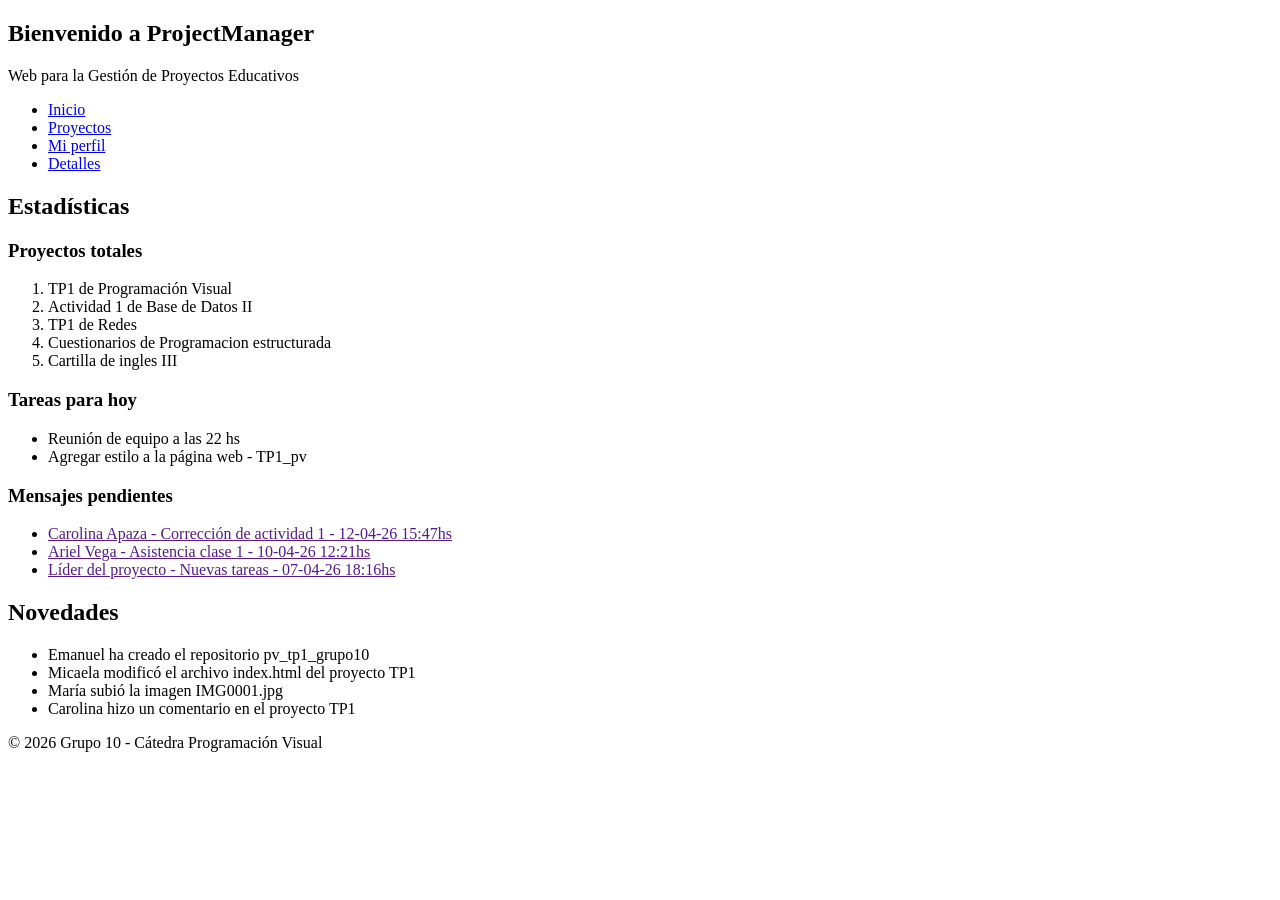
==== index.html @ 6450e7d2 "links" ====
<!doctype html>
<html lang="es">
<head>
  <meta charset="UTF-8" />
  <meta name="viewport" content="width=device-width, initial-scale=1.0" />
  <title>Panel principal</title>
  <link rel="stylesheet" href="/pv_tp1_grupo10/css/estilos.css">
</head>

<body class="contenedor2">
  <header>
    <nav>
      <h1 id="titulo">Bienvenido a ProjectManager</h1>
      <p class="description"> Web para la Gestión de Proyectos Educativos</p>
      <ul>
        <li><a href="index.html">Inicio</a></li>
        <li><a href="proyectos.html">Proyectos</a></li>
        <li><a href="perfil.html">Mi perfil</a></li>
        <li><a href="detalle.html">Detalles</a></li>
      </ul>
    </nav>
  </header>
  <main>
    <section>
      <h2 id="subtitulo">Estadísticas</h2>
      <article>
        <h3 id="apartado">Proyectos totales</h3>
        <ol class="datos">
          <li>TP1 de Programación Visual</li>
          <li>Actividad 1 de Base de Datos II</li>
          <li>TP1 de Redes</li>
          <li>Cuestionarios de Programacion estructurada</li>
          <li>Cartilla de ingles III</li>
        </ol>
      </article>
      <article>
        <h3 id="apartado">Tareas para hoy</h3>
        <ul class="datos">
          <li>Reunión de equipo a las 22 hs</li>
          <li>Agregar estilo a la página web - TP1_pv</li>
        </ul>
      </article>
      <article>
        <h3 id="apartado">Mensajes pendientes</h3>
        <ul class="datos">
          <li><a href="">Carolina Apaza - Corrección de actividad 1 - 12-04-26 15:47hs</a></li>
          <li><a href="">Ariel Vega - Asistencia clase 1 - 10-04-26 12:21hs</a></li>
          <li><a href="">Líder del proyecto - Nuevas tareas - 07-04-26 18:16hs</a></li>
        </ul>
      </article>
    </section>
    <section>
      <h2 id="subtitulo">Novedades</h2>
      <ul class="datos">
        <li>Emanuel ha creado el repositorio pv_tp1_grupo10</li>
        <li>Micaela modificó el archivo index.html del proyecto TP1</li>
        <li>María subió la imagen IMG0001.jpg</li>
        <li>Carolina hizo un comentario en el proyecto TP1</li>
      </ul>
    </section>
    <footer>
      <p>&copy; 2026 Grupo 10 - Cátedra Programación Visual</p>
    </footer>
  </main>
</body>

</html>
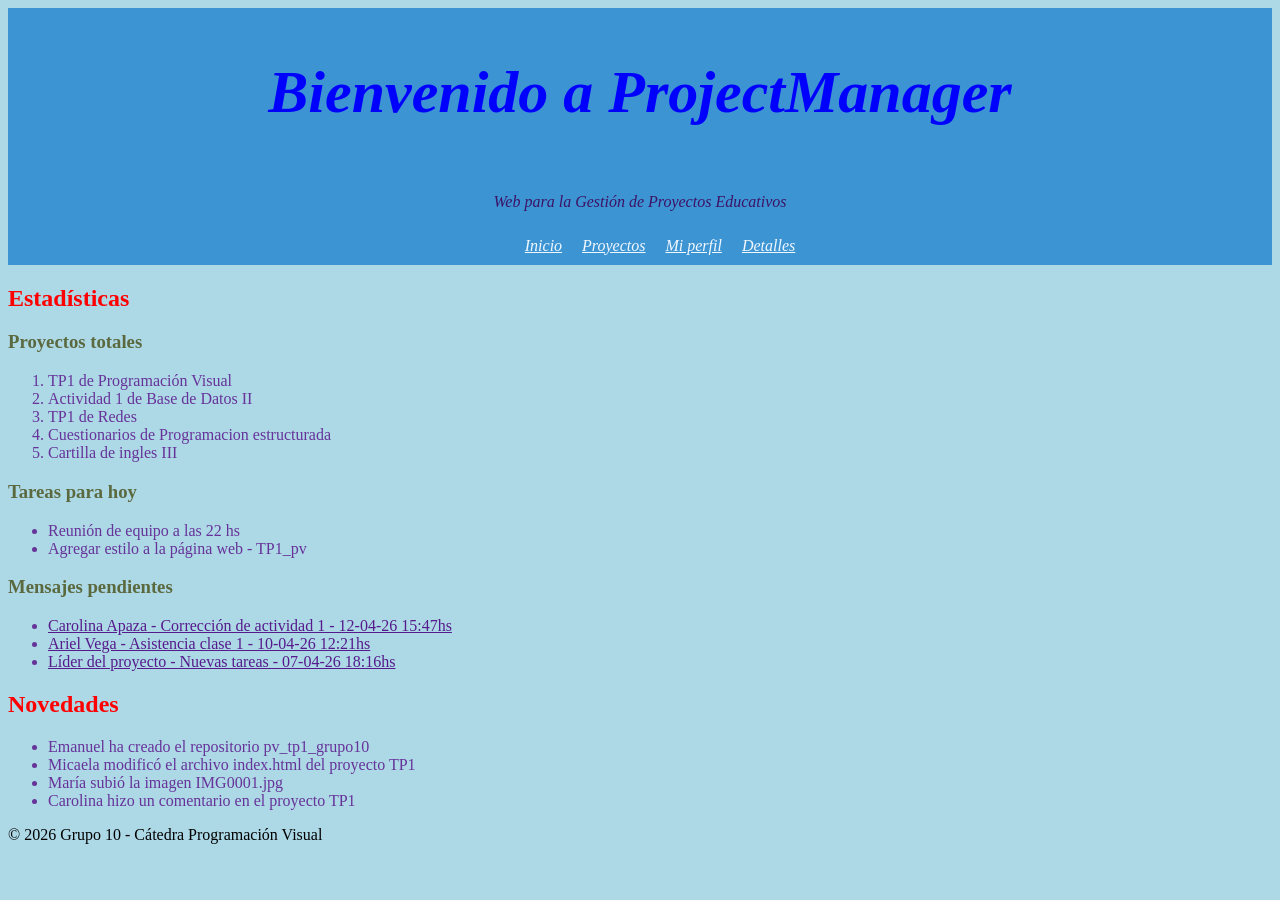
==== commit e94bbc73: "detalle estetico" ====
--- a/index.html
+++ b/index.html
@@ -4,7 +4,7 @@
   <meta charset="UTF-8" />
   <meta name="viewport" content="width=device-width, initial-scale=1.0" />
   <title>Panel principal</title>
-  <link rel="stylesheet" href="/pv_tp1_grupo10/css/estilos.css">
+  <link rel="stylesheet" href="/css/estilos.css">
 </head>
 
 <body class="contenedor2">
--- a/css/estilos.css
+++ b/css/estilos.css
@@ -0,0 +1,63 @@
+h1{
+    text-align: center;
+    
+} 
+
+nav{
+    font-style: italic;
+    background-color: rgb(61, 148, 211);
+    display: grid;
+    text-align: center;
+}
+nav ul{
+    display: flex;
+    margin-bottom: 10px;
+    list-style: none;
+    margin-top: 10px;
+    justify-content: center;
+    gap: 20px;
+}
+nav a{
+    color: aliceblue;
+}
+nav a:hover{
+    color: blue;
+}
+.contenedor2{
+    background-color: rgb(173, 216, 230);
+}
+img{
+    max-width: 300px;
+}
+#titulo {
+    color: blue;
+    font-size: 60px;
+}
+.description {
+    color: rgb(60, 19, 101);
+    text-align: center;
+}
+#subtitulo {
+    color: red; 
+}
+#subtitulo1 {
+    color: red;
+    text-align: center;
+}
+.datos {
+    color: rebeccapurple;
+}
+.datos1 {
+    color: rebeccapurple;
+    text-align: center;
+}
+#apartado {
+    color: rgb(91, 105, 63);
+}
+#apartado1 {
+    color: rgb(91, 105, 63);
+    text-align: center;
+}
+.categoria {
+    color: rgb(34, 34, 167);
+}
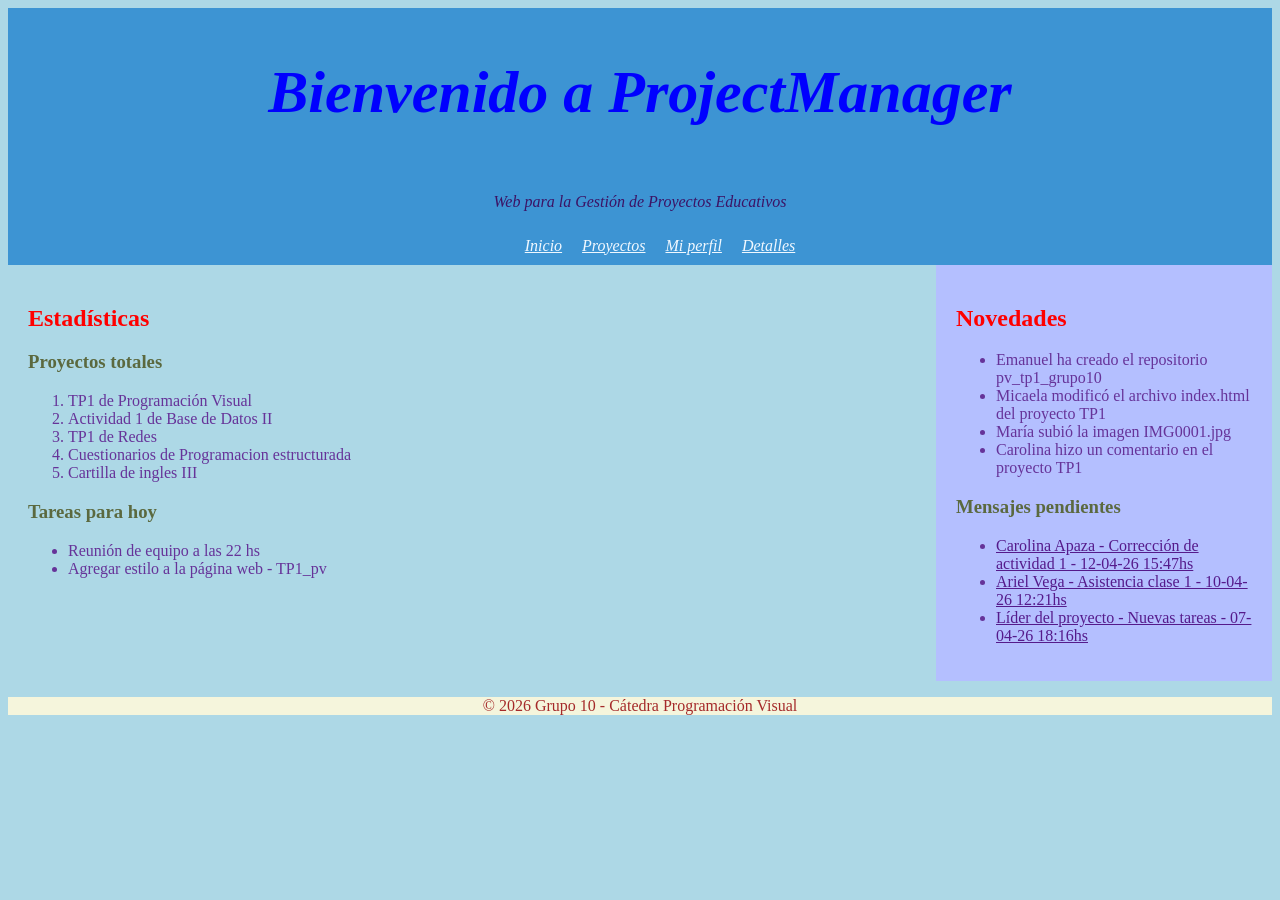
==== commit ff9272b5: "actualizo estilos, estructura y reparo errores de enlace" ====
--- a/index.html
+++ b/index.html
@@ -1,10 +1,18 @@
 <!doctype html>
 <html lang="es">
+
 <head>
   <meta charset="UTF-8" />
   <meta name="viewport" content="width=device-width, initial-scale=1.0" />
-  <title>Panel principal</title>
-  <link rel="stylesheet" href="/css/estilos.css">
+  <title>Inicio</title>
+  <link rel="stylesheet" href="css/style.css">
+  <style>
+    footer {
+      text-align: center;
+      color: brown;
+      background-color: beige;
+    }
+  </style>
 </head>
 
 <body class="contenedor2">
@@ -21,43 +29,48 @@
     </nav>
   </header>
   <main>
-    <section>
-      <h2 id="subtitulo">Estadísticas</h2>
-      <article>
-        <h3 id="apartado">Proyectos totales</h3>
-        <ol class="datos">
-          <li>TP1 de Programación Visual</li>
-          <li>Actividad 1 de Base de Datos II</li>
-          <li>TP1 de Redes</li>
-          <li>Cuestionarios de Programacion estructurada</li>
-          <li>Cartilla de ingles III</li>
-        </ol>
-      </article>
-      <article>
-        <h3 id="apartado">Tareas para hoy</h3>
-        <ul class="datos">
-          <li>Reunión de equipo a las 22 hs</li>
-          <li>Agregar estilo a la página web - TP1_pv</li>
-        </ul>
-      </article>
-      <article>
-        <h3 id="apartado">Mensajes pendientes</h3>
-        <ul class="datos">
-          <li><a href="">Carolina Apaza - Corrección de actividad 1 - 12-04-26 15:47hs</a></li>
-          <li><a href="">Ariel Vega - Asistencia clase 1 - 10-04-26 12:21hs</a></li>
-          <li><a href="">Líder del proyecto - Nuevas tareas - 07-04-26 18:16hs</a></li>
-        </ul>
-      </article>
-    </section>
-    <section>
-      <h2 id="subtitulo">Novedades</h2>
-      <ul class="datos">
-        <li>Emanuel ha creado el repositorio pv_tp1_grupo10</li>
-        <li>Micaela modificó el archivo index.html del proyecto TP1</li>
-        <li>María subió la imagen IMG0001.jpg</li>
-        <li>Carolina hizo un comentario en el proyecto TP1</li>
-      </ul>
-    </section>
+    <div class="contenedor-index">
+      <section class="izquierda">
+        <h2 id="subtitulo">Estadísticas</h2>
+        <article>
+          <h3 id="apartado">Proyectos totales</h3>
+          <ol class="datos">
+            <li>TP1 de Programación Visual</li>
+            <li>Actividad 1 de Base de Datos II</li>
+            <li>TP1 de Redes</li>
+            <li>Cuestionarios de Programacion estructurada</li>
+            <li>Cartilla de ingles III</li>
+          </ol>
+        </article>
+        <article>
+          <h3 id="apartado">Tareas para hoy</h3>
+          <ul class="datos">
+            <li>Reunión de equipo a las 22 hs</li>
+            <li>Agregar estilo a la página web - TP1_pv</li>
+          </ul>
+        </article>
+
+      </section>
+      <section class="derecha">
+        <article>
+          <h2 id="subtitulo">Novedades</h2>
+          <ul class="datos">
+            <li>Emanuel ha creado el repositorio pv_tp1_grupo10</li>
+            <li>Micaela modificó el archivo index.html del proyecto TP1</li>
+            <li>María subió la imagen IMG0001.jpg</li>
+            <li>Carolina hizo un comentario en el proyecto TP1</li>
+          </ul>
+        </article>
+        <article>
+          <h3 id="apartado">Mensajes pendientes</h3>
+          <ul class="datos">
+            <li><a href="">Carolina Apaza - Corrección de actividad 1 - 12-04-26 15:47hs</a></li>
+            <li><a href="">Ariel Vega - Asistencia clase 1 - 10-04-26 12:21hs</a></li>
+            <li><a href="">Líder del proyecto - Nuevas tareas - 07-04-26 18:16hs</a></li>
+          </ul>
+        </article>
+      </section>
+    </div>
     <footer>
       <p>&copy; 2026 Grupo 10 - Cátedra Programación Visual</p>
     </footer>
--- a/css/style.css
+++ b/css/style.css
@@ -0,0 +1,76 @@
+h1{
+    text-align: center;
+    
+} 
+
+nav{
+    font-style: italic;
+    background-color: rgb(61, 148, 211);
+    display: grid;
+    text-align: center;
+}
+nav ul{
+    display: flex;
+    margin-bottom: 10px;
+    list-style: none;
+    margin-top: 10px;
+    justify-content: center;
+    gap: 20px;
+}
+nav a{
+    color: aliceblue;
+}
+nav a:hover{
+    color: blue;
+}
+.contenedor2{
+    background-color: rgb(173, 216, 230);
+}
+img{
+    max-width: 300px;
+}
+#titulo {
+    color: blue;
+    font-size: 60px;
+}
+.description {
+    color: rgb(60, 19, 101);
+    text-align: center;
+}
+#subtitulo {
+    color: red; 
+}
+#subtitulo1 {
+    color: red;
+    text-align: center;
+}
+.datos {
+    color: rebeccapurple;
+}
+.datos1 {
+    color: rebeccapurple;
+    text-align: center;
+}
+#apartado {
+    color: rgb(91, 105, 63);
+}
+#apartado1 {
+    color: rgb(91, 105, 63);
+    text-align: center;
+}
+.categoria {
+    color: rgb(34, 34, 167);
+}
+.contenedor-index{
+    display: flex;
+    height: auto;
+}
+.izquierda{
+    flex:3;
+    padding: 20px;
+}
+.derecha{
+    background-color: rgb(180, 191, 255);
+    flex:1;
+    padding: 20px;
+}
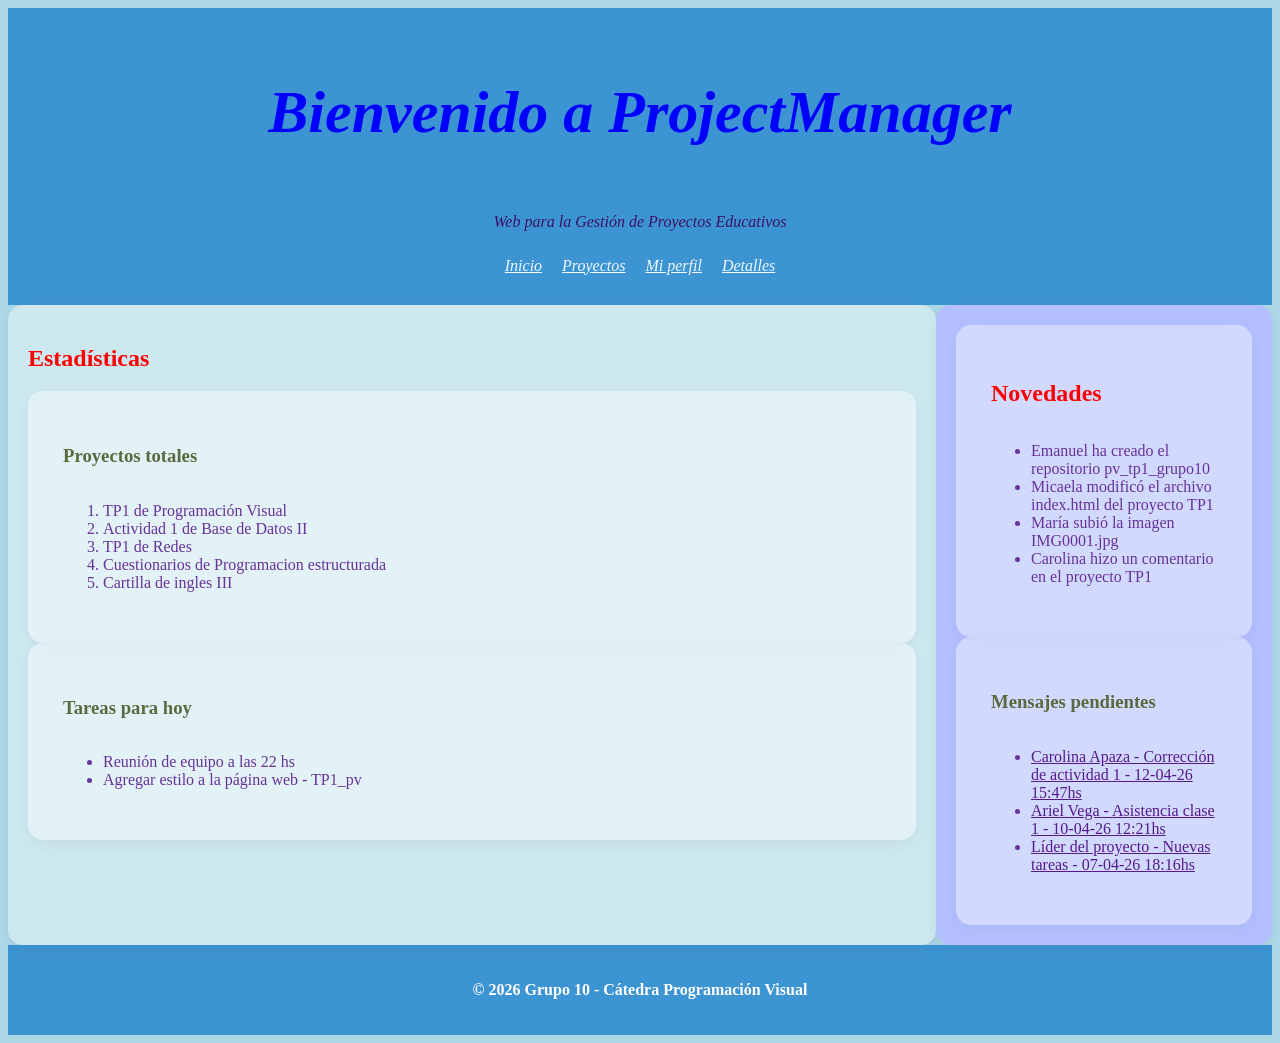
==== commit 0847a3d8: "correccion final" ====
--- a/index.html
+++ b/index.html
@@ -71,7 +71,7 @@
         </article>
       </section>
     </div>
-    <footer>
+    <footer class="fot">
       <p>&copy; 2026 Grupo 10 - Cátedra Programación Visual</p>
     </footer>
   </main>
--- a/css/style.css
+++ b/css/style.css
@@ -1,3 +1,72 @@
+
+:root {
+    --azul-header: rgb(61, 148, 211);
+    --celeste-fondo: rgb(173, 216, 230);
+    --azul-titulo: blue;
+    --rojo-subtitulo: red;
+    --violeta-datos: rebeccapurple;
+    --verde-apartado: rgb(91, 105, 63);
+    --texto-descripcion: rgb(60, 19, 101);
+    --fuente-base: 'Segoe UI', Tahoma, Geneva, Verdana, sans-serif;
+}
+
+/* 2. ESTRUCTURA GENERAL (CSS Grid) */
+.header1 {
+    margin: 0;
+    font-family: var(--fuente-base);
+    background-color: var(--celeste-fondo);
+    display: grid;
+    grid-template-rows: auto 1fr auto;
+    min-height: 100vh;
+}
+
+.contenido {
+    display: grid;
+    grid-template-columns: 1fr; 
+    gap: 30px; 
+    max-width: 900px; 
+    margin: 0 auto; 
+    padding: 40px 20px;
+    box-sizing: border-box;
+}
+
+.fot {
+    background-color: var(--azul-header);
+    color: white;
+    text-align: center;
+    padding: 20px;
+    font-weight: bold;
+}
+
+/* 3. COMPONENTES INTERNOS (Flexbox) */
+
+nav {
+    background-color: var(--azul-header);
+    padding: 20px 0;
+    display: flex;
+    flex-direction: column;
+    align-items: center;
+}
+
+nav ul {
+    display: flex;
+    list-style: none;
+    padding: 0;
+    margin: 15px 0 0 0;
+    gap: 30px;
+}
+
+section, article {
+    display: flex;
+    flex-direction: column; 
+    background-color: rgba(255, 255, 255, 0.4); 
+    padding: 35px;
+    border-radius: 15px;
+    box-shadow: 0 4px 15px rgba(0,0,0,0.05);
+}
+
+/* -----------------------*/
+
 h1{
     text-align: center;
     
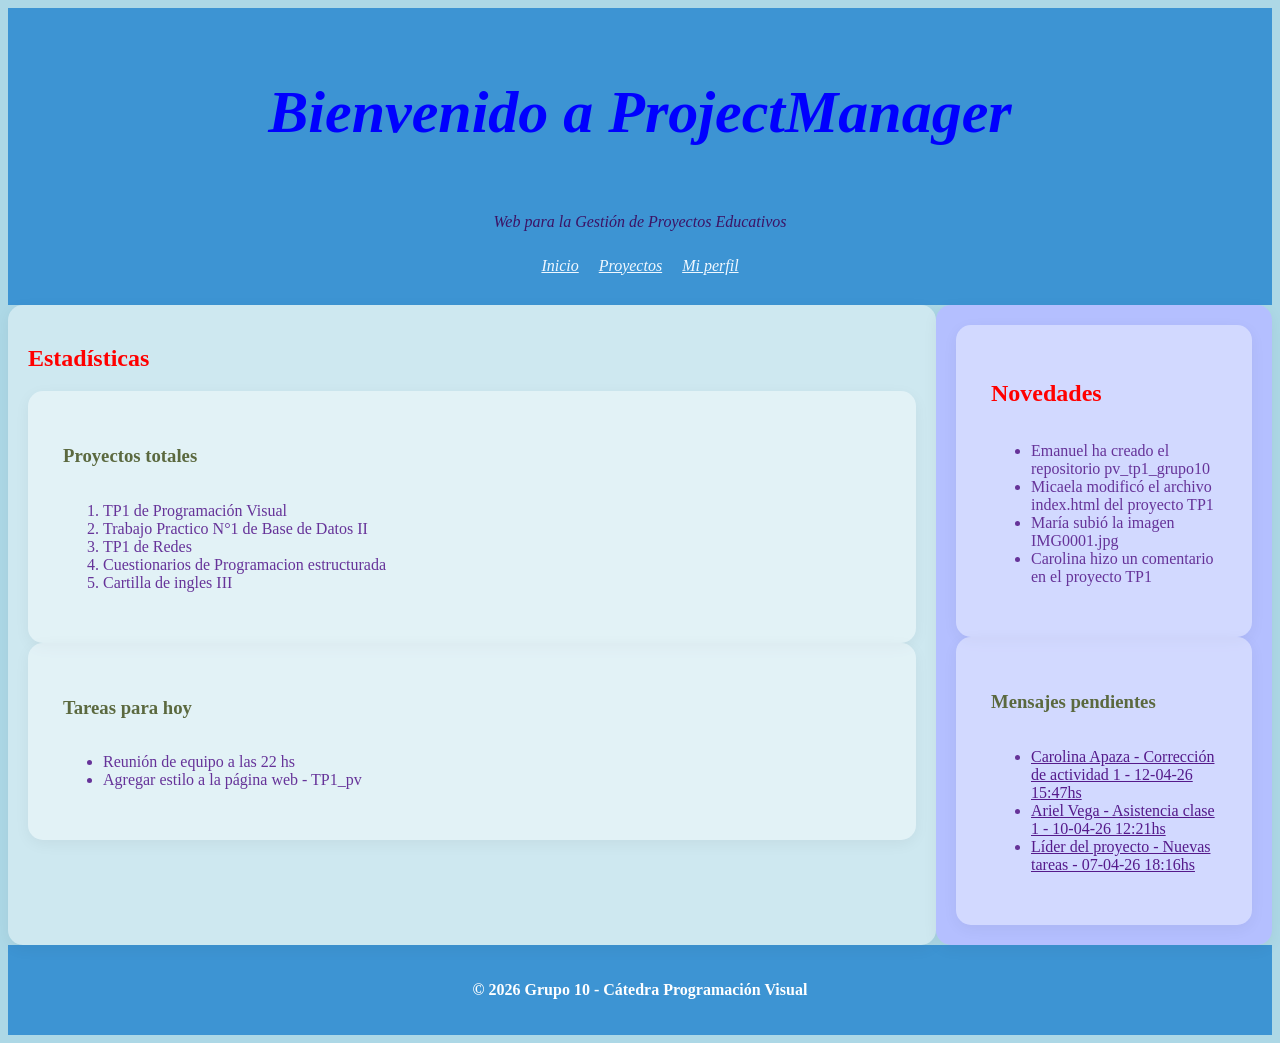
==== commit cbaf6309: "ultimas correcciones" ====
--- a/index.html
+++ b/index.html
@@ -24,7 +24,6 @@
         <li><a href="index.html">Inicio</a></li>
         <li><a href="proyectos.html">Proyectos</a></li>
         <li><a href="perfil.html">Mi perfil</a></li>
-        <li><a href="detalle.html">Detalles</a></li>
       </ul>
     </nav>
   </header>
@@ -36,7 +35,7 @@
           <h3 id="apartado">Proyectos totales</h3>
           <ol class="datos">
             <li>TP1 de Programación Visual</li>
-            <li>Actividad 1 de Base de Datos II</li>
+            <li>Trabajo Practico N°1 de Base de Datos II</li>
             <li>TP1 de Redes</li>
             <li>Cuestionarios de Programacion estructurada</li>
             <li>Cartilla de ingles III</li>
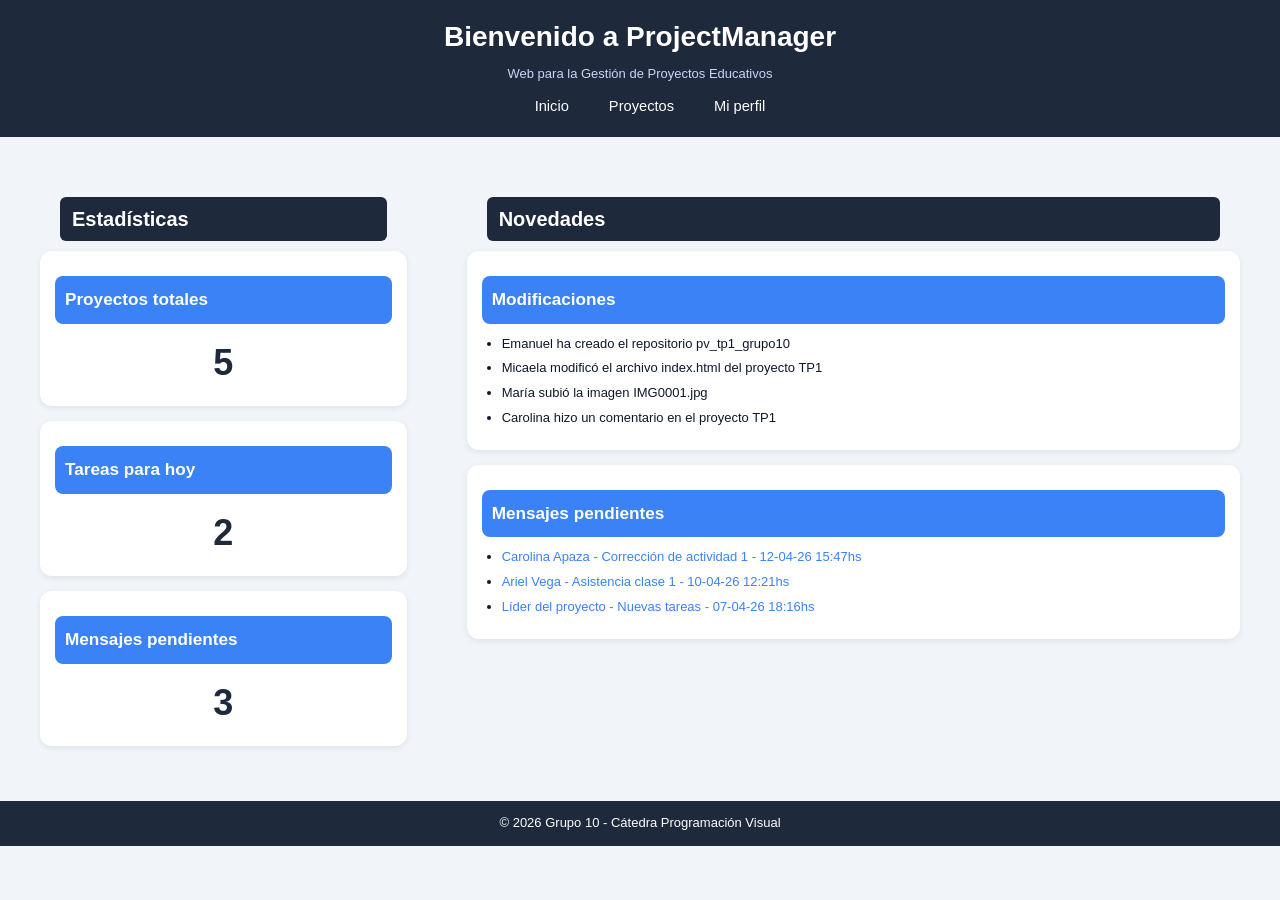
==== commit ab19b6cb: "correccion total dela pagina" ====
--- a/index.html
+++ b/index.html
@@ -2,17 +2,17 @@
 <html lang="es">
 
 <head>
-  <meta charset="UTF-8" />
-  <meta name="viewport" content="width=device-width, initial-scale=1.0" />
+  <meta charset="UTF-8" >
+  <meta name="viewport" content="width=device-width, initial-scale=1.0" >
   <title>Inicio</title>
-  <link rel="stylesheet" href="css/style.css">
-  <style>
+  <link rel="stylesheet" href="css/styles.css">
+<!--   <style>
     footer {
       text-align: center;
       color: brown;
       background-color: beige;
     }
-  </style>
+  </style> -->
 </head>
 
 <body class="contenedor2">
@@ -30,29 +30,24 @@
   <main>
     <div class="contenedor-index">
       <section class="izquierda">
-        <h2 id="subtitulo">Estadísticas</h2>
+        <h2 class="subtitulo">Estadísticas</h2>
         <article>
-          <h3 id="apartado">Proyectos totales</h3>
-          <ol class="datos">
-            <li>TP1 de Programación Visual</li>
-            <li>Trabajo Practico N°1 de Base de Datos II</li>
-            <li>TP1 de Redes</li>
-            <li>Cuestionarios de Programacion estructurada</li>
-            <li>Cartilla de ingles III</li>
-          </ol>
+          <h3 class="apartado">Proyectos totales</h3>
+          <p class="dato-numero">5</p>
         </article>
         <article>
-          <h3 id="apartado">Tareas para hoy</h3>
-          <ul class="datos">
-            <li>Reunión de equipo a las 22 hs</li>
-            <li>Agregar estilo a la página web - TP1_pv</li>
-          </ul>
+          <h3 class="apartado">Tareas para hoy</h3>
+          <p class="dato-numero">2</p>
         </article>
-
+        <article>
+          <h3 class="apartado">Mensajes pendientes</h3>
+          <p class="dato-numero">3</p>
+        </article>
       </section>
       <section class="derecha">
+        <h2 class="subtitulo">Novedades</h2>
         <article>
-          <h2 id="subtitulo">Novedades</h2>
+          <h3 class="apartado">Modificaciones</h3>
           <ul class="datos">
             <li>Emanuel ha creado el repositorio pv_tp1_grupo10</li>
             <li>Micaela modificó el archivo index.html del proyecto TP1</li>
@@ -61,7 +56,7 @@
           </ul>
         </article>
         <article>
-          <h3 id="apartado">Mensajes pendientes</h3>
+          <h3 class="apartado">Mensajes pendientes</h3>
           <ul class="datos">
             <li><a href="">Carolina Apaza - Corrección de actividad 1 - 12-04-26 15:47hs</a></li>
             <li><a href="">Ariel Vega - Asistencia clase 1 - 10-04-26 12:21hs</a></li>
--- a/css/styles.css
+++ b/css/styles.css
@@ -0,0 +1,305 @@
+/* =========================
+   VARIABLES (PALETA ELEGANTE)
+========================= */
+:root {
+  --color-principal:  #1e293b;   /* header / footer */
+  --color-secundario: #3b82f6;   /* botones / hover */
+  --color-fondo:      #f1f5f9;   /* fondo general */
+  --color-texto:      #0f172a;   /* texto principal */
+  --color-card:       #ffffff;   /* tarjetas */
+}
+
+/* =========================
+   RESET
+========================= */
+* {
+  margin: 0;
+  padding: 0;
+  box-sizing: border-box;
+}
+
+/* =========================
+   BODY
+========================= */
+.contenedor2 {
+  font-family: Arial, sans-serif;
+  font-size: 11pt;
+  line-height: 1.6;
+  background-color: var(--color-fondo);
+  color: var(--color-texto);
+  min-height: 100vh;
+  display: flex;
+  flex-direction: column;
+}
+
+/* =========================
+   HEADER + NAV (Flexbox)
+========================= */
+header {
+  background-color: var(--color-principal);
+  color: white;
+  padding: 15px;
+}
+
+nav {
+  display: flex;
+  flex-direction: column;
+  align-items: center;
+}
+
+#titulo {
+  font-size: 28px;
+  color: white;
+}
+
+.description {
+  font-size: 13px;
+  color: #cbd5f5;
+  text-align: center;
+  margin-top: 4px;
+}
+
+nav ul {
+  display: flex;
+  gap: 20px;
+  list-style: none;
+  margin-top: 10px;
+}
+
+nav a {
+  color: white;
+  text-decoration: none;
+  padding: 5px 10px;
+  border-radius: 5px;
+}
+
+nav a:hover {
+  background-color: var(--color-secundario);
+}
+
+nav a:active {
+  background-color: #2563eb;
+}
+
+nav a:focus {
+  outline: 2px solid var(--color-secundario);
+  outline-offset: 2px;
+}
+
+/* =========================
+   ENLACES GENERALES
+========================= */
+a {
+  color: var(--color-secundario);
+  text-decoration: none;
+}
+
+a:hover {
+  text-decoration: underline;
+}
+
+a:active {
+  color: #1d4ed8;
+}
+
+a:focus {
+  outline: 2px solid var(--color-secundario);
+  outline-offset: 2px;
+}
+
+/* =========================
+   MAIN
+========================= */
+main {
+  flex: 1;
+}
+
+/* =========================
+   TITULOS
+========================= */
+.subtitulo {
+  font-size: 20px;
+  margin: 20px 20px 10px;
+  background-color: var(--color-principal);
+  color: white;
+  padding: 6px 12px;
+  border-radius: 6px;
+}
+
+.apartado {
+  margin: 10px 0;
+  background-color: var(--color-secundario);
+  color: white;
+  padding: 10px;
+  border-radius: 8px;
+}
+
+/* =========================
+   TEXTO
+========================= */
+.datos {
+  font-size: 13px;
+  color: var(--color-texto);
+  margin-bottom: 6px;
+}
+
+.categoria {
+  display: inline-block;
+  font-size: 12px;
+  font-weight: bold;
+  color: white;
+  background-color: var(--color-secundario);
+  padding: 3px 10px;
+  border-radius: 20px;
+  margin-top: 6px;
+}
+
+.dato-numero {
+  font-size: 36px;
+  font-weight: bold;
+  color: var(--color-principal);
+  text-align: center;
+}
+
+/* =========================
+   CARDS
+========================= */
+article {
+  background-color: var(--color-card);
+  padding: 15px;
+  margin-bottom: 15px;
+  border-radius: 12px;
+  box-shadow: 0 2px 6px rgba(0,0,0,0.08);
+  transition: transform 0.2s ease;
+}
+
+article:hover {
+  transform: translateY(-3px);
+}
+
+/* =========================
+   GRID INDEX
+========================= */
+.contenedor-index {
+  display: grid;
+  grid-template-columns: 1fr 2fr;
+  gap: 20px;
+  padding: 20px;
+}
+
+@media (max-width: 768px) {
+  .contenedor-index {
+    grid-template-columns: 1fr;
+  }
+}
+
+.izquierda,
+.derecha {
+  display: flex;
+  flex-direction: column;
+}
+
+/* =========================
+   SECCIONES
+========================= */
+section {
+  margin: 20px;
+}
+
+.contenido {
+  background-color: var(--color-card);
+  border-radius: 12px;
+  padding: 20px;
+  margin-bottom: 16px;
+}
+
+/* =========================
+   IMAGENES
+========================= */
+.img-centro {
+  display: block;
+  margin: 10px auto;
+  max-width: 100%;
+  border-radius: 8px;
+}
+
+/* =========================
+   ASIDE (FILTROS)
+========================= */
+aside {
+  display: flex;
+  flex-wrap: wrap;
+  gap: 10px;
+  align-items: center;
+  padding: 15px 20px;
+  background-color: var(--color-principal);
+  margin: 0 20px 10px;
+  border-radius: 10px;
+}
+
+aside label {
+  color: white;
+  font-size: 13px;
+  font-weight: bold;
+}
+
+select {
+  font-size: 13px;
+  padding: 4px 10px;
+  border-radius: 6px;
+  border: 1px solid var(--color-secundario);
+  background-color: white;
+  color: var(--color-principal);
+  cursor: pointer;
+}
+
+select:hover {
+  border-color: #1d4ed8;
+}
+
+select:focus {
+  outline: none;
+  border: 2px solid var(--color-secundario);
+}
+
+/* =========================
+   LISTAS
+========================= */
+ul {
+  padding-left: 20px;
+}
+
+ul li {
+  margin-bottom: 4px;
+}
+
+/* =========================
+   BOTON VER DETALLE
+========================= */
+.ver-detalle {
+  display: inline-block;
+  margin-top: 8px;
+  padding: 5px 14px;
+  background-color: var(--color-secundario);
+  color: white;
+  border-radius: 20px;
+  font-size: 12px;
+  font-weight: bold;
+}
+
+.ver-detalle:hover {
+  background-color: #1d4ed8;
+  text-decoration: none;
+}
+
+/* =========================
+   FOOTER
+========================= */
+.fot {
+  text-align: center;
+  background-color: var(--color-principal);
+  color: white;
+  padding: 12px;
+  font-size: 13px;
+  margin-top: auto;
+}
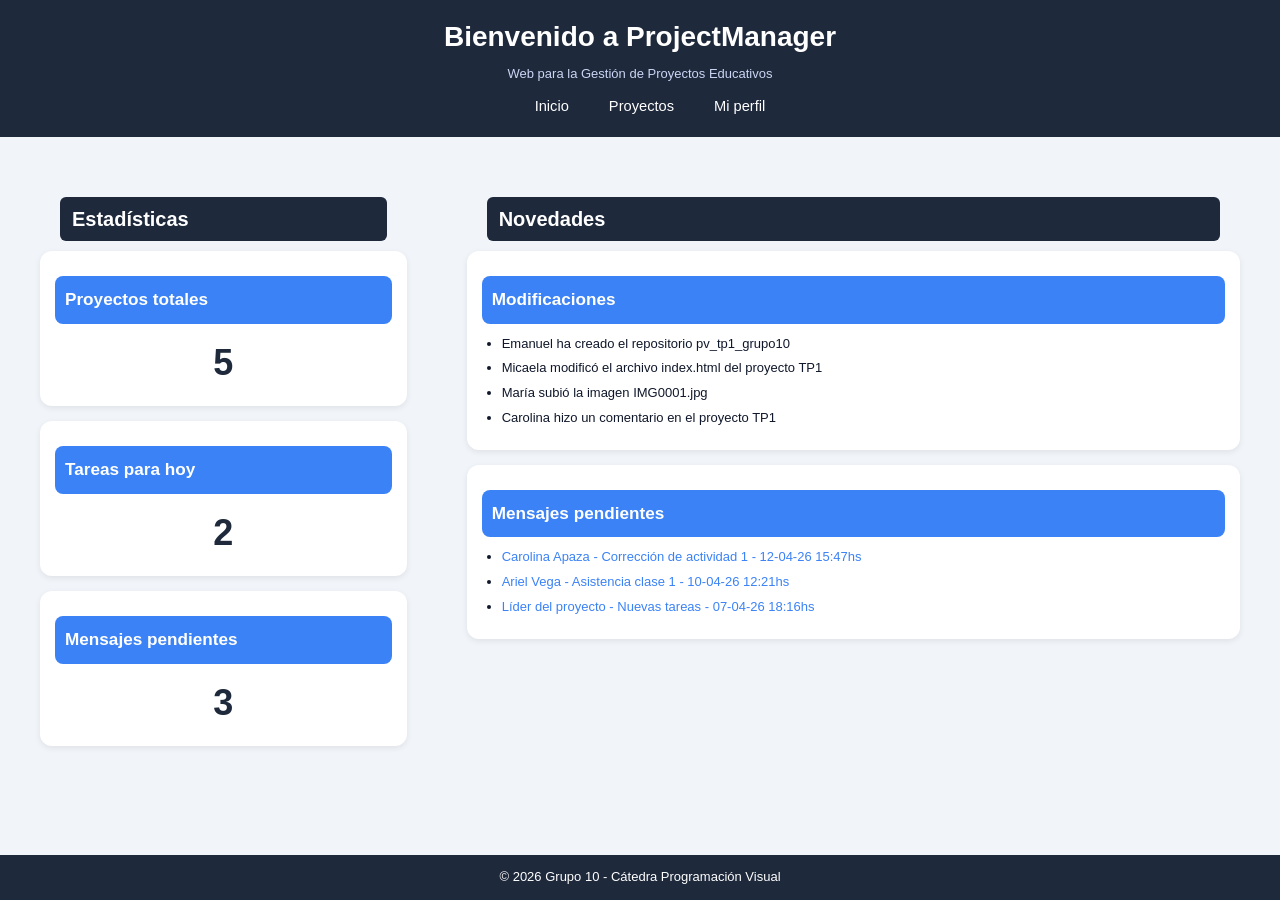
==== commit 100c7f6c: "realicé una validación inicial y reparé errores de proyectos.html" ====
--- a/index.html
+++ b/index.html
@@ -1,74 +1,90 @@
 <!doctype html>
 <html lang="es">
+  <head>
+    <meta charset="UTF-8" />
+    <meta name="viewport" content="width=device-width, initial-scale=1.0" />
+    <title>Inicio</title>
+    <link rel="stylesheet" href="css/styles.css" />
+    <style>
+      /* Estilo interno para footer */
+      .fot {
+        text-align: center;
+        background-color: var(--color-principal);
+        color: white;
+        padding: 12px;
+        font-size: 13px;
+        margin-top: auto;
+      }
+    </style>
+  </head>
 
-<head>
-  <meta charset="UTF-8" >
-  <meta name="viewport" content="width=device-width, initial-scale=1.0" >
-  <title>Inicio</title>
-  <link rel="stylesheet" href="css/styles.css">
-<!--   <style>
-    footer {
-      text-align: center;
-      color: brown;
-      background-color: beige;
-    }
-  </style> -->
-</head>
-
-<body class="contenedor2">
-  <header>
-    <nav>
-      <h1 id="titulo">Bienvenido a ProjectManager</h1>
-      <p class="description"> Web para la Gestión de Proyectos Educativos</p>
-      <ul>
-        <li><a href="index.html">Inicio</a></li>
-        <li><a href="proyectos.html">Proyectos</a></li>
-        <li><a href="perfil.html">Mi perfil</a></li>
-      </ul>
-    </nav>
-  </header>
-  <main>
-    <div class="contenedor-index">
-      <section class="izquierda">
-        <h2 class="subtitulo">Estadísticas</h2>
-        <article>
-          <h3 class="apartado">Proyectos totales</h3>
-          <p class="dato-numero">5</p>
-        </article>
-        <article>
-          <h3 class="apartado">Tareas para hoy</h3>
-          <p class="dato-numero">2</p>
-        </article>
-        <article>
-          <h3 class="apartado">Mensajes pendientes</h3>
-          <p class="dato-numero">3</p>
-        </article>
-      </section>
-      <section class="derecha">
-        <h2 class="subtitulo">Novedades</h2>
-        <article>
-          <h3 class="apartado">Modificaciones</h3>
-          <ul class="datos">
-            <li>Emanuel ha creado el repositorio pv_tp1_grupo10</li>
-            <li>Micaela modificó el archivo index.html del proyecto TP1</li>
-            <li>María subió la imagen IMG0001.jpg</li>
-            <li>Carolina hizo un comentario en el proyecto TP1</li>
-          </ul>
-        </article>
-        <article>
-          <h3 class="apartado">Mensajes pendientes</h3>
-          <ul class="datos">
-            <li><a href="">Carolina Apaza - Corrección de actividad 1 - 12-04-26 15:47hs</a></li>
-            <li><a href="">Ariel Vega - Asistencia clase 1 - 10-04-26 12:21hs</a></li>
-            <li><a href="">Líder del proyecto - Nuevas tareas - 07-04-26 18:16hs</a></li>
-          </ul>
-        </article>
-      </section>
-    </div>
+  <body class="contenedor2">
+    <header>
+      <nav>
+        <h1 id="titulo">Bienvenido a ProjectManager</h1>
+        <p class="description">Web para la Gestión de Proyectos Educativos</p>
+        <ul>
+          <li><a href="index.html">Inicio</a></li>
+          <li><a href="proyectos.html">Proyectos</a></li>
+          <li><a href="perfil.html">Mi perfil</a></li>
+        </ul>
+      </nav>
+    </header>
+    <main>
+      <div class="contenedor-index">
+        <section class="izquierda">
+          <h2 class="subtitulo">Estadísticas</h2>
+          <article>
+            <h3 class="apartado">Proyectos totales</h3>
+            <p class="dato-numero">5</p>
+          </article>
+          <article>
+            <h3 class="apartado">Tareas para hoy</h3>
+            <p class="dato-numero">2</p>
+          </article>
+          <article>
+            <h3 class="apartado">Mensajes pendientes</h3>
+            <p class="dato-numero">3</p>
+          </article>
+        </section>
+        <section class="derecha">
+          <h2 class="subtitulo">Novedades</h2>
+          <article>
+            <h3 class="apartado">Modificaciones</h3>
+            <ul class="datos">
+              <li>Emanuel ha creado el repositorio pv_tp1_grupo10</li>
+              <li>Micaela modificó el archivo index.html del proyecto TP1</li>
+              <li>María subió la imagen IMG0001.jpg</li>
+              <li>Carolina hizo un comentario en el proyecto TP1</li>
+            </ul>
+          </article>
+          <article>
+            <h3 class="apartado">Mensajes pendientes</h3>
+            <ul class="datos">
+              <li>
+                <a href=""
+                  >Carolina Apaza - Corrección de actividad 1 - 12-04-26
+                  15:47hs</a
+                >
+              </li>
+              <li>
+                <a href=""
+                  >Ariel Vega - Asistencia clase 1 - 10-04-26 12:21hs</a
+                >
+              </li>
+              <li>
+                <a href=""
+                  >Líder del proyecto - Nuevas tareas - 07-04-26 18:16hs</a
+                >
+              </li>
+            </ul>
+          </article>
+        </section>
+      </div>
+    </main>
     <footer class="fot">
       <p>&copy; 2026 Grupo 10 - Cátedra Programación Visual</p>
     </footer>
-  </main>
-</body>
-
-</html>+  </body>
+  <!---  01/05/2026: El validador no encontró errores durante la primera prueba  --->
+</html>
--- a/css/styles.css
+++ b/css/styles.css
@@ -1,26 +1,19 @@
-/* =========================
-   VARIABLES (PALETA ELEGANTE)
-========================= */
 :root {
-  --color-principal:  #1e293b;   /* header / footer */
-  --color-secundario: #3b82f6;   /* botones / hover */
-  --color-fondo:      #f1f5f9;   /* fondo general */
-  --color-texto:      #0f172a;   /* texto principal */
-  --color-card:       #ffffff;   /* tarjetas */
-}
-
-/* =========================
-   RESET
-========================= */
+  --color-principal: #1e293b; /* azul oscuro, lo usamos para header/footer */
+  --color-secundario: #3b82f6; /* azul más brillante para botones */
+  --color-fondo: #f1f5f9; /* fondo clarito */
+  --color-texto: #0f172a; /* texto principal */
+  --color-card: #ffffff; /* fondo de las cards */
+}
+
+/* reset porque si no todo viene con estilos raros */
 * {
   margin: 0;
   padding: 0;
   box-sizing: border-box;
 }
 
-/* =========================
-   BODY
-========================= */
+/* contenedor general de toda la página */
 .contenedor2 {
   font-family: Arial, sans-serif;
   font-size: 11pt;
@@ -32,15 +25,14 @@
   flex-direction: column;
 }
 
-/* =========================
-   HEADER + NAV (Flexbox)
-========================= */
+/* header */
 header {
   background-color: var(--color-principal);
   color: white;
   padding: 15px;
 }
 
+/* nav centrado */
 nav {
   display: flex;
   flex-direction: column;
@@ -59,6 +51,7 @@
   margin-top: 4px;
 }
 
+/* lista del nav */
 nav ul {
   display: flex;
   gap: 20px;
@@ -66,6 +59,7 @@
   margin-top: 10px;
 }
 
+/* links del nav */
 nav a {
   color: white;
   text-decoration: none;
@@ -73,6 +67,7 @@
   border-radius: 5px;
 }
 
+/* hover del nav (resalta un poco) */
 nav a:hover {
   background-color: var(--color-secundario);
 }
@@ -86,9 +81,7 @@
   outline-offset: 2px;
 }
 
-/* =========================
-   ENLACES GENERALES
-========================= */
+/* links en general (por si aparecen en texto) */
 a {
   color: var(--color-secundario);
   text-decoration: none;
@@ -107,16 +100,12 @@
   outline-offset: 2px;
 }
 
-/* =========================
-   MAIN
-========================= */
+/* para que el footer quede abajo */
 main {
   flex: 1;
 }
 
-/* =========================
-   TITULOS
-========================= */
+/* títulos de secciones */
 .subtitulo {
   font-size: 20px;
   margin: 20px 20px 10px;
@@ -126,6 +115,7 @@
   border-radius: 6px;
 }
 
+/* tipo bloque destacado */
 .apartado {
   margin: 10px 0;
   background-color: var(--color-secundario);
@@ -134,15 +124,14 @@
   border-radius: 8px;
 }
 
-/* =========================
-   TEXTO
-========================= */
+/* textos normales */
 .datos {
   font-size: 13px;
   color: var(--color-texto);
   margin-bottom: 6px;
 }
 
+/* etiqueta tipo badge */
 .categoria {
   display: inline-block;
   font-size: 12px;
@@ -154,6 +143,7 @@
   margin-top: 6px;
 }
 
+/* número grande (lo usamos para stats) */
 .dato-numero {
   font-size: 36px;
   font-weight: bold;
@@ -161,25 +151,22 @@
   text-align: center;
 }
 
-/* =========================
-   CARDS
-========================= */
+/* cards */
 article {
   background-color: var(--color-card);
   padding: 15px;
   margin-bottom: 15px;
   border-radius: 12px;
-  box-shadow: 0 2px 6px rgba(0,0,0,0.08);
+  box-shadow: 0 2px 6px rgba(0, 0, 0, 0.08);
   transition: transform 0.2s ease;
 }
 
+/* pequeño efecto cuando paso el mouse */
 article:hover {
   transform: translateY(-3px);
 }
 
-/* =========================
-   GRID INDEX
-========================= */
+/* layout del index */
 .contenedor-index {
   display: grid;
   grid-template-columns: 1fr 2fr;
@@ -187,6 +174,7 @@
   padding: 20px;
 }
 
+/* responsive */
 @media (max-width: 768px) {
   .contenedor-index {
     grid-template-columns: 1fr;
@@ -199,13 +187,12 @@
   flex-direction: column;
 }
 
-/* =========================
-   SECCIONES
-========================= */
+/* secciones generales */
 section {
   margin: 20px;
 }
 
+/* contenedor interno */
 .contenido {
   background-color: var(--color-card);
   border-radius: 12px;
@@ -213,9 +200,7 @@
   margin-bottom: 16px;
 }
 
-/* =========================
-   IMAGENES
-========================= */
+/* imágenes centradas */
 .img-centro {
   display: block;
   margin: 10px auto;
@@ -223,9 +208,7 @@
   border-radius: 8px;
 }
 
-/* =========================
-   ASIDE (FILTROS)
-========================= */
+/* filtros (aside) */
 aside {
   display: flex;
   flex-wrap: wrap;
@@ -243,6 +226,7 @@
   font-weight: bold;
 }
 
+/* select */
 select {
   font-size: 13px;
   padding: 4px 10px;
@@ -253,6 +237,7 @@
   cursor: pointer;
 }
 
+/* hover del select */
 select:hover {
   border-color: #1d4ed8;
 }
@@ -262,9 +247,7 @@
   border: 2px solid var(--color-secundario);
 }
 
-/* =========================
-   LISTAS
-========================= */
+/* listas */
 ul {
   padding-left: 20px;
 }
@@ -273,9 +256,7 @@
   margin-bottom: 4px;
 }
 
-/* =========================
-   BOTON VER DETALLE
-========================= */
+/* botón ver más */
 .ver-detalle {
   display: inline-block;
   margin-top: 8px;
@@ -287,19 +268,8 @@
   font-weight: bold;
 }
 
+/* hover botón */
 .ver-detalle:hover {
   background-color: #1d4ed8;
   text-decoration: none;
-}
-
-/* =========================
-   FOOTER
-========================= */
-.fot {
-  text-align: center;
-  background-color: var(--color-principal);
-  color: white;
-  padding: 12px;
-  font-size: 13px;
-  margin-top: auto;
 }
